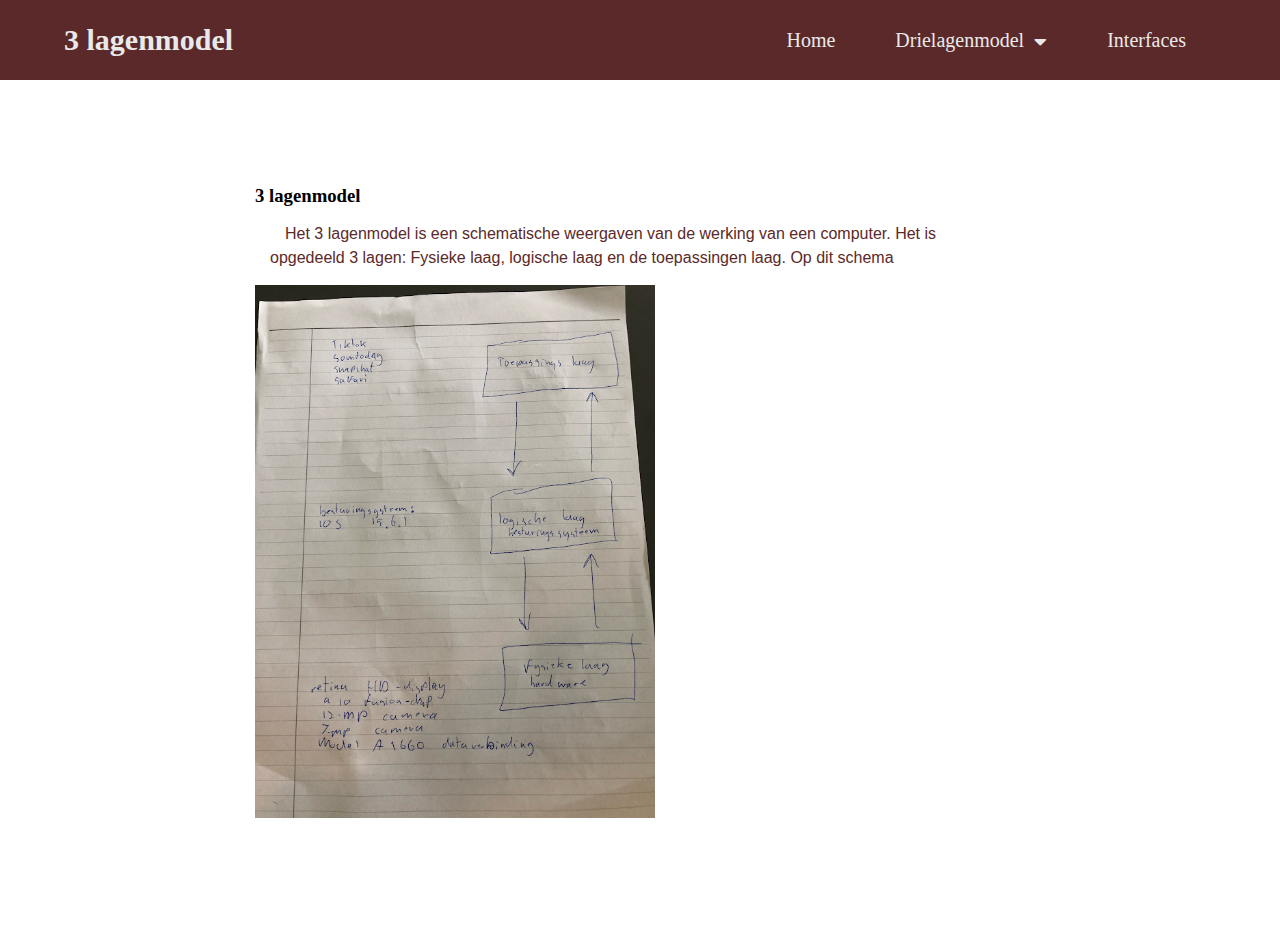
==== 3lagenmodel.html @ 3df7b660 "." ====
<!DOCTYPE html> <!--dit is de homepage van mijn site-->
<html> <!--dit is het html-element-->
    <head>
        <title>3lagenmodel</title>
        <meta charset="utf-8">
        <meta name="viewport" content="width=device-width, initial-scale=1.0" />
        <link rel="stylesheet" href="https://cdnjs.cloudflare.com/ajax/libs/font-awesome/5.15.1/css/all.min.css"/>
        <link rel="stylesheet" href="opmaak.css">
    </head>
    
<!-- nieuwe poging homepagina/dropdown menu-->
<body>
<div class="menu-bar">
    <h3 class="logo">3 lagenmodel</h3>
    <ul>
      <li><a href="index.html">Home</a></li>
      <li><a href="3lagenmodel.html">Drielagenmodel <i class="fas fa-caret-down"></i></a>

          <div class="dropdown-menu">
              <ul>
                <li><a href="fysiekelaag.html">Fysieke laag <i class="fas fa-caret-right"></i></a>
                  
                    <div class="dropdown-menu-1">
                      <ul>
                        <li><a href="moederbord en bus.html">Moederbord en bus</a></li>
                        <li><a href="processor en kloksnelheid.html">Processor en kloksnelheid</a></li>
                        <li><a href="RAM, ROM en permanent.html">RAM, ROM en permanent</a></li>
                        <li><a href="Randapparatuur.html">Randapparatuur</a></li>
                      </ul>
                    </div>
                  </li>
                <li><a href="logischelaag.html">Logische laag</a>
                    
                </li>
                <li><a href="toepassingslaag.html">Toepassingen laag</a>
    
                    </li>
              </ul>
            </div>
      </li>
      <li><a href="interfaces.html">Interfaces</a>
      </li>
    </ul>
  </div>

  <div class="box">
    <h3>3 lagenmodel</h3>
    <p>Het 3 lagenmodel is een schematische weergaven van de werking van een computer. Het is opgedeeld 3 lagen: Fysieke laag, logische laag en de toepassingen laag. Op dit schema 
    </p>
    <img src="3lagenmodel.jpg" alt="3lagenmodel.jpg" width="400" height="auto">
  </div>



</body>
</html>
---- opmaak.css ----
:root {
    --color-primary: #ff0000;
    --color-white: #e9e9e9;
    --color-black: #5b2929;
    --color-black-1: #212b38;
  }
  
  * {
    margin: 0;
    padding: 0;
    box-sizing: border-box;
  }

  
  .logo {
    color: var(--color-white);
    font-size: 30px;
  }
  
  .logo span {
    color: var(--color-primary);
  }
  
  .menu-bar {
    background-color: var(--color-black);
    height: 80px;
    width: 100%;
    display: flex;
    justify-content: space-between;
    align-items: center;
    padding: 0 5%;
  
    position: relative;
  }
  
  .menu-bar ul {
    list-style: none;
    display: flex;
  }
  
  .menu-bar ul li {
    /* width: 120px; */
    padding: 10px 30px;
    /* text-align: center; */
  
    position: relative;
  }
  
  .menu-bar ul li a {
    font-size: 20px;
    color: var(--color-white);
    text-decoration: none;
  
    transition: all 0.3s;
  }
  
  .menu-bar ul li a:hover {
    color: var(--color-primary);
  }
  
  .fas {
    float: right;
    margin-left: 10px;
    padding-top: 3px;
  }
  
  /* dropdown menu style */
  .dropdown-menu {
    display: none;
  }
  
  .menu-bar ul li:hover .dropdown-menu {
    display: block;
    position: absolute;
    left: 0;
    top: 100%;
    background-color: var(--color-black);
  }
  
  .menu-bar ul li:hover .dropdown-menu ul {
    display: block;
    margin: 10px;
  }
  
  .menu-bar ul li:hover .dropdown-menu ul li {
    width: 150px;
    padding: 10px;
  }
  
  .dropdown-menu-1 {
    display: none;
  }
  
  .dropdown-menu ul li:hover .dropdown-menu-1 {
    display: block;
    position: absolute;
    left: 150px;
    top: 0;
    background-color: var(--color-black);
  }
  
  p {
    margin: 15px;
    font-family:Verdana, Geneva, Tahoma, sans-serif;
    line-height: 1.5;
    display: block;
    color: var(--color-black);
    text-indent: 15px;
  }
    /* probeersel voor box */
  .box {
    background-color: white;
    border: 5px solid white;
    border-radius: 10px;
    padding: 50px;
    margin: 50px 200px;
  }
  /* lettertypes maken en onderscheiden */
  h1 {
    text-transform: uppercase;
    margin: 15px;
    color: var(--color-black);
    text-decoration-color: var(--color-black);
  }
  
  h2 {
    text-decoration-line: underline;
    text-decoration-thickness: 5%;
    text-decoration-color: var(--color-black);
    color: var(--color-black);
    margin: 15px;
  }
  
  .footer {
    padding: 15px;
    text-align: center;
    background:var(--color-black);
    margin-top: 20px;
    position: left bottom;
  }
  
  p1 {
    color:var(--color-white)
  }
  
  a:link a:visited {
    text-decoration: none;
  }
  
  .box a:link, a:visited {
    background-color: var(--color-black);
    color: white;
    padding: 14px 25px;
    text-align: center;
    text-decoration: none;
    display: inline-block;
  }
  
  .box a:hover, a:active {
    background-color: var(--color-white);
    color: var(--color-black)
  }
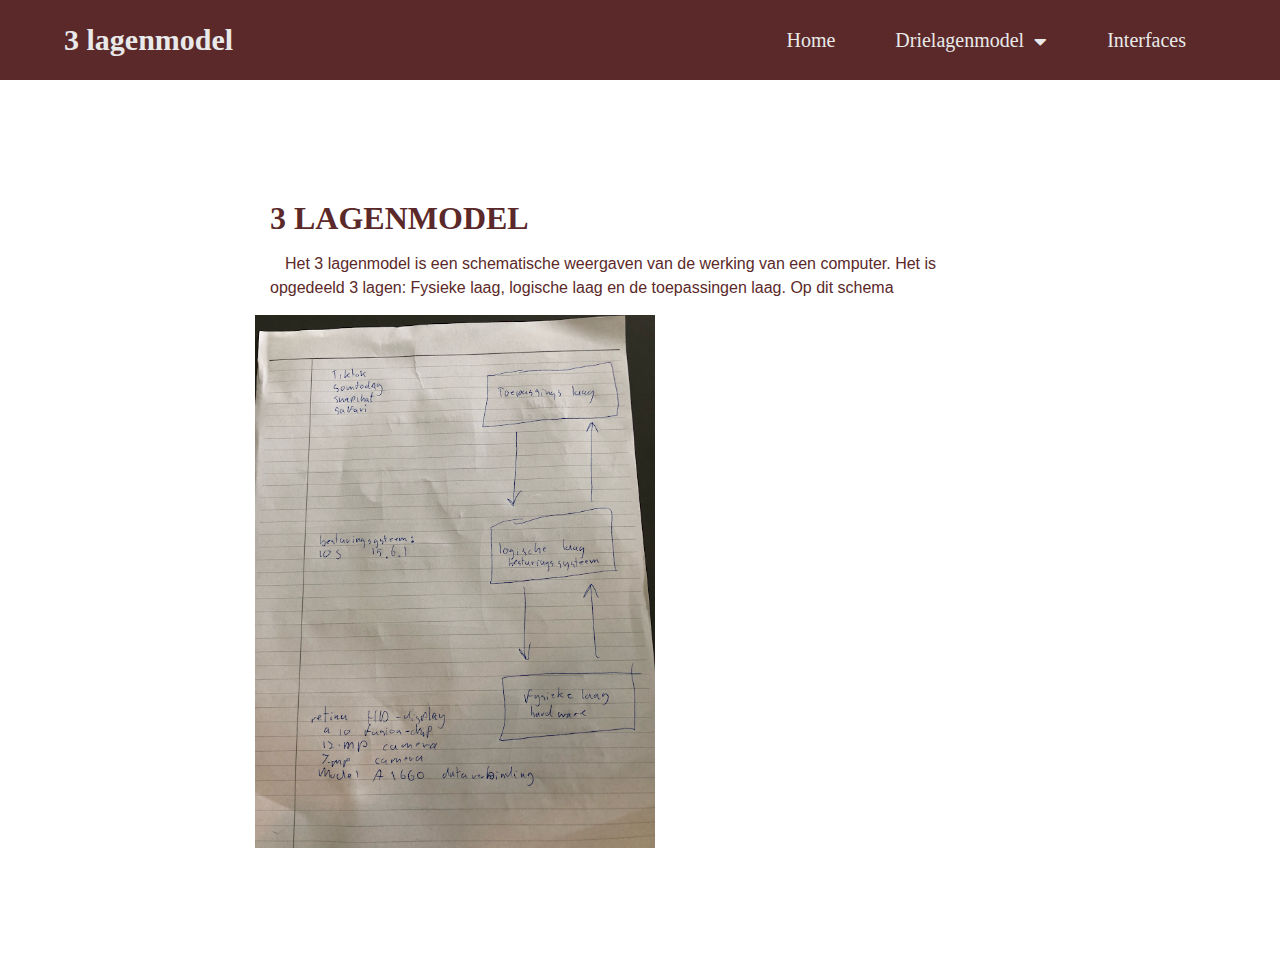
==== commit a6bd4a64: "." ====
--- a/3lagenmodel.html
+++ b/3lagenmodel.html
@@ -22,9 +22,9 @@
                   
                     <div class="dropdown-menu-1">
                       <ul>
-                        <li><a href="moederbord en bus.html">Moederbord en bus</a></li>
-                        <li><a href="processor en kloksnelheid.html">Processor en kloksnelheid</a></li>
-                        <li><a href="RAM, ROM en permanent.html">RAM, ROM en permanent</a></li>
+                        <li><a href="moederbordenbus.html">Moederbord en bus</a></li>
+                        <li><a href="processorklokenverwerkingssnelheid.html">Processor en kloksnelheid</a></li>
+                        <li><a href="ramrompermanent.html">RAM, ROM en permanent</a></li>
                         <li><a href="Randapparatuur.html">Randapparatuur</a></li>
                       </ul>
                     </div>
@@ -44,7 +44,7 @@
   </div>
 
   <div class="box">
-    <h3>3 lagenmodel</h3>
+    <h1>3 lagenmodel</h1>
     <p>Het 3 lagenmodel is een schematische weergaven van de werking van een computer. Het is opgedeeld 3 lagen: Fysieke laag, logische laag en de toepassingen laag. Op dit schema 
     </p>
     <img src="3lagenmodel.jpg" alt="3lagenmodel.jpg" width="400" height="auto">
--- a/opmaak.css
+++ b/opmaak.css
@@ -130,7 +130,7 @@
     color: var(--color-black);
     margin: 15px;
   }
-  
+  /* opmaak voor footer aanmaken */
   .footer {
     padding: 15px;
     text-align: center;
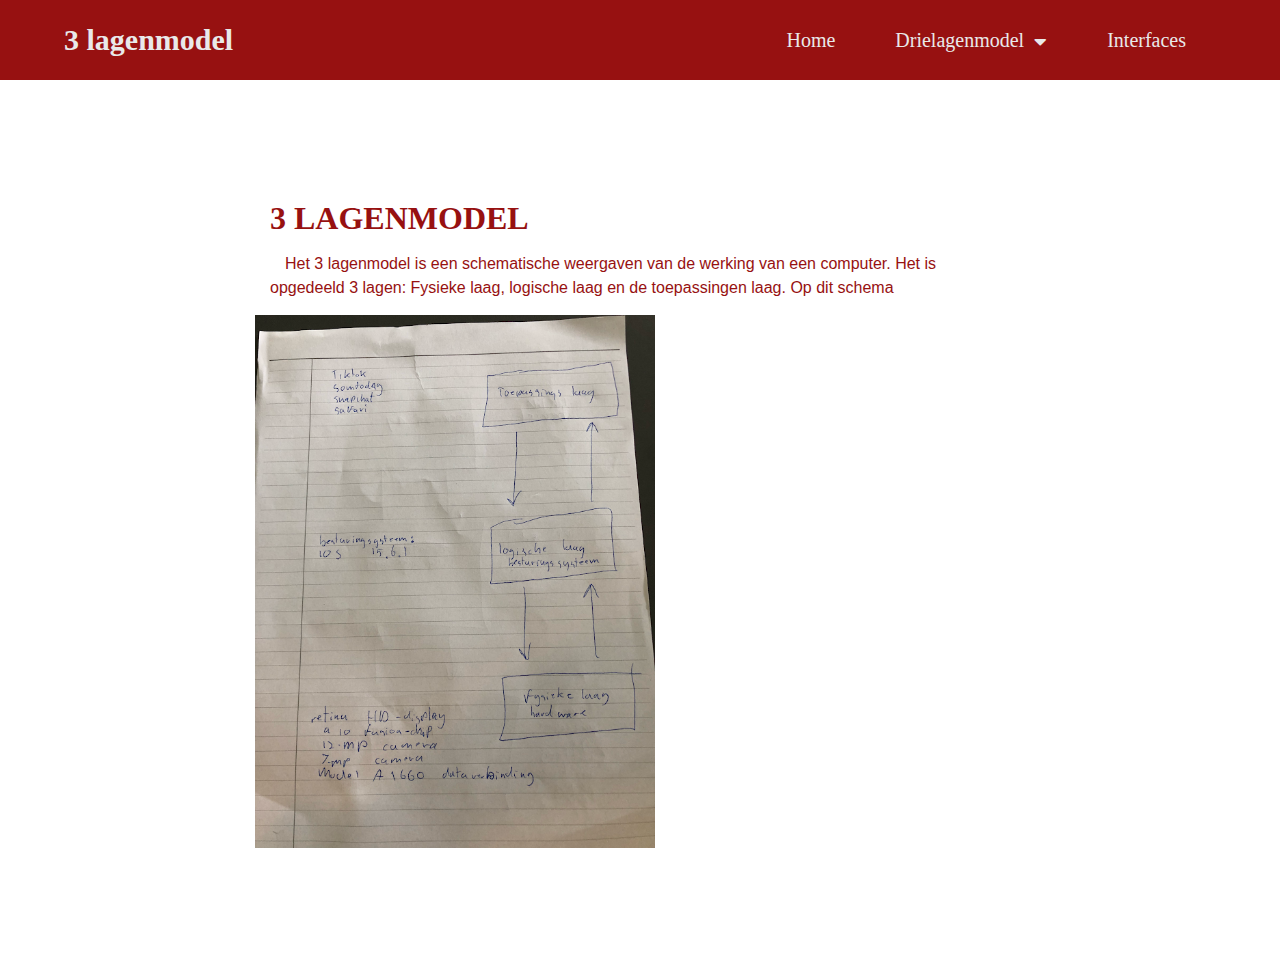
==== commit 65b9d7aa: "." ====
--- a/3lagenmodel.html
+++ b/3lagenmodel.html
@@ -8,7 +8,7 @@
         <link rel="stylesheet" href="opmaak.css">
     </head>
     
-<!-- nieuwe poging homepagina/dropdown menu-->
+<!-- code voor menu. Uitleg bij index.html-->
 <body>
 <div class="menu-bar">
     <h3 class="logo">3 lagenmodel</h3>
--- a/opmaak.css
+++ b/opmaak.css
@@ -1,7 +1,7 @@
 :root {
     --color-primary: #ff0000;
     --color-white: #e9e9e9;
-    --color-black: #5b2929;
+    --color-black: #971111;
     --color-black-1: #212b38;
   }
   
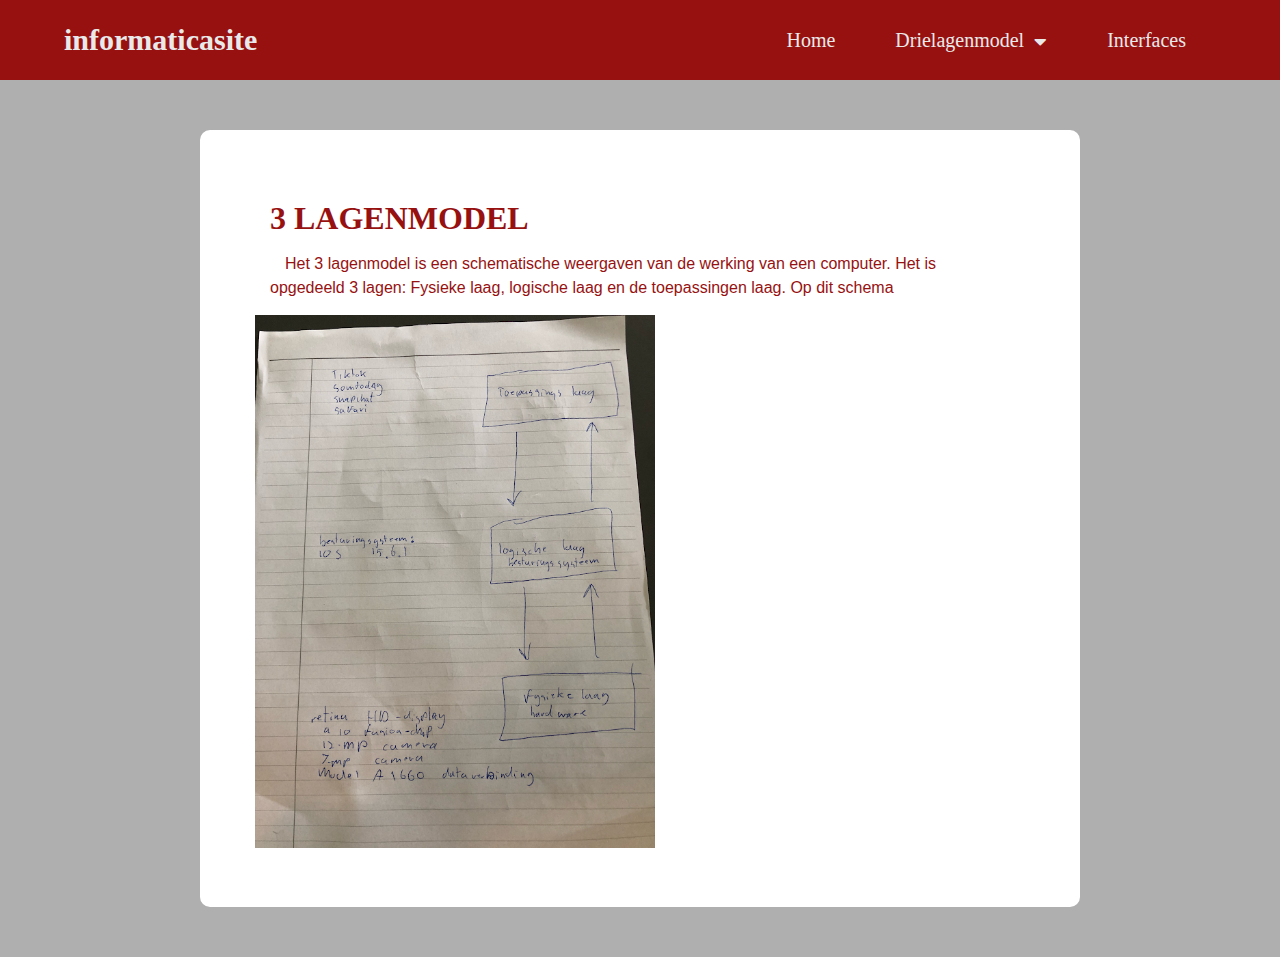
==== commit f8efb41d: "." ====
--- a/3lagenmodel.html
+++ b/3lagenmodel.html
@@ -11,7 +11,7 @@
 <!-- code voor menu. Uitleg bij index.html-->
 <body>
 <div class="menu-bar">
-    <h3 class="logo">3 lagenmodel</h3>
+    <h3 class="logo">informaticasite</h3>
     <ul>
       <li><a href="index.html">Home</a></li>
       <li><a href="3lagenmodel.html">Drielagenmodel <i class="fas fa-caret-down"></i></a>
@@ -25,7 +25,7 @@
                         <li><a href="moederbordenbus.html">Moederbord en bus</a></li>
                         <li><a href="processorklokenverwerkingssnelheid.html">Processor en kloksnelheid</a></li>
                         <li><a href="ramrompermanent.html">RAM, ROM en permanent</a></li>
-                        <li><a href="Randapparatuur.html">Randapparatuur</a></li>
+                        <li><a href="Randepparatuur.html">Randapparatuur</a></li>
                       </ul>
                     </div>
                   </li>
--- a/opmaak.css
+++ b/opmaak.css
@@ -1,4 +1,4 @@
-:root {
+:root {/*kleuren die ik wil gebruiken vaststellen*/
     --color-primary: #ff0000;
     --color-white: #e9e9e9;
     --color-black: #971111;
@@ -11,15 +11,15 @@
     box-sizing: border-box;
   }
 
-  
+  body {
+    background-color: rgba(163, 163, 163, 0.871);
+  }
   .logo {
     color: var(--color-white);
     font-size: 30px;
   }
   
-  .logo span {
-    color: var(--color-primary);
-  }
+
   
   .menu-bar {
     background-color: var(--color-black);
@@ -64,7 +64,7 @@
     padding-top: 3px;
   }
   
-  /* dropdown menu style */
+  /* ...  */
   .dropdown-menu {
     display: none;
   }
@@ -107,7 +107,7 @@
     color: var(--color-black);
     text-indent: 15px;
   }
-    /* probeersel voor box */
+    /* De omlijning van de tekst vormgeven */
   .box {
     background-color: white;
     border: 5px solid white;
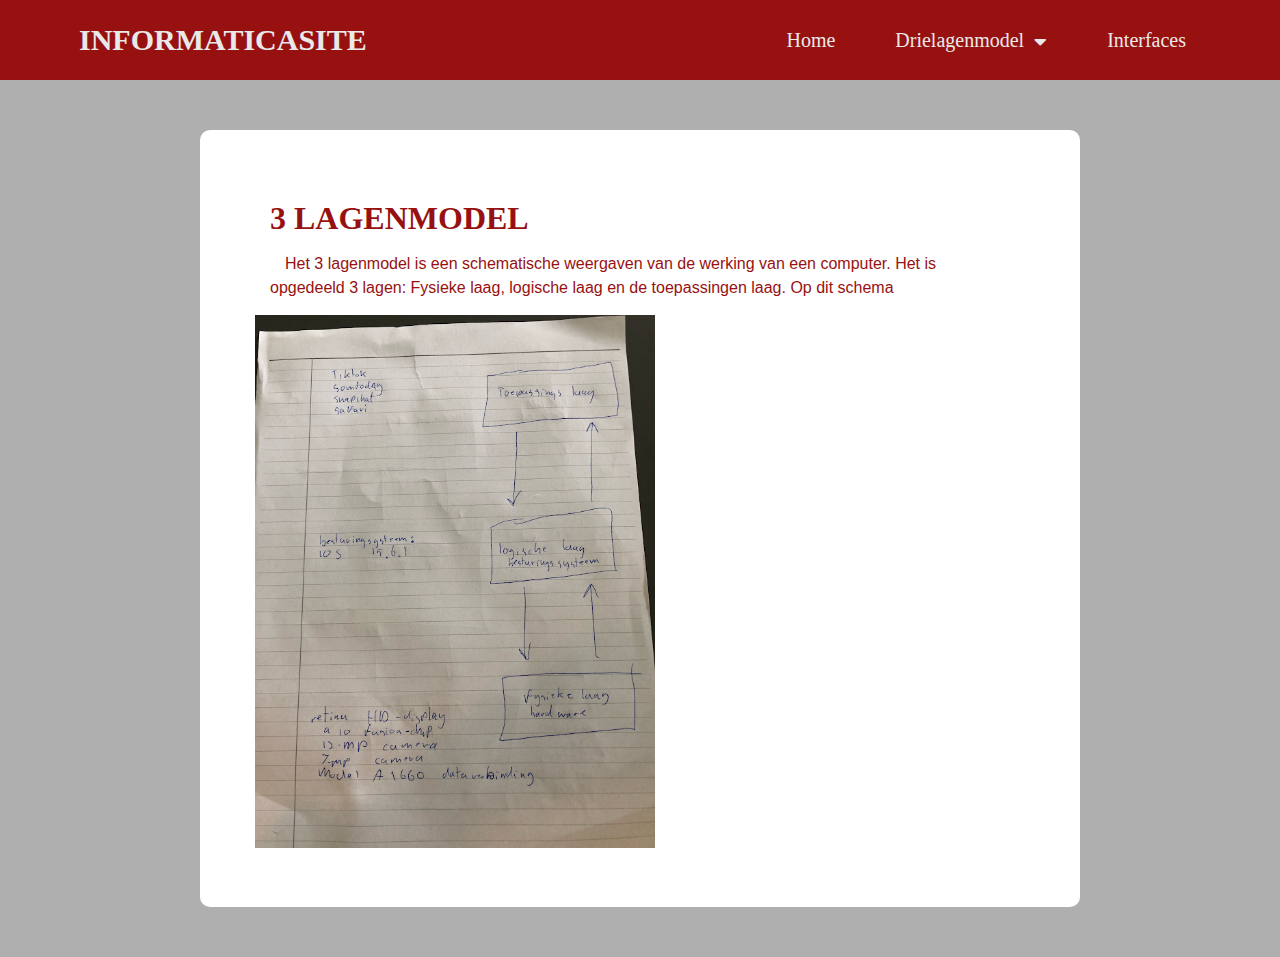
==== commit 285d1be2: "." ====
--- a/3lagenmodel.html
+++ b/3lagenmodel.html
@@ -11,7 +11,7 @@
 <!-- code voor menu. Uitleg bij index.html-->
 <body>
 <div class="menu-bar">
-    <h3 class="logo">informaticasite</h3>
+   <h1 class="logo">Informaticasite</h1>
     <ul>
       <li><a href="index.html">Home</a></li>
       <li><a href="3lagenmodel.html">Drielagenmodel <i class="fas fa-caret-down"></i></a>
@@ -42,7 +42,7 @@
       </li>
     </ul>
   </div>
-
+ <!--box met tekst erin. Uitleg bij index.html-->
   <div class="box">
     <h1>3 lagenmodel</h1>
     <p>Het 3 lagenmodel is een schematische weergaven van de werking van een computer. Het is opgedeeld 3 lagen: Fysieke laag, logische laag en de toepassingen laag. Op dit schema 
--- a/opmaak.css
+++ b/opmaak.css
@@ -19,7 +19,7 @@
     font-size: 30px;
   }
   
-
+/* alle standaard opmaken voor het menu aanmaken*/
   
   .menu-bar {
     background-color: var(--color-black);
@@ -64,7 +64,7 @@
     padding-top: 3px;
   }
   
-  /* ...  */
+  /* dropdown menu opmaak aanmaken  */
   .dropdown-menu {
     display: none;
   }
@@ -99,14 +99,6 @@
     background-color: var(--color-black);
   }
   
-  p {
-    margin: 15px;
-    font-family:Verdana, Geneva, Tahoma, sans-serif;
-    line-height: 1.5;
-    display: block;
-    color: var(--color-black);
-    text-indent: 15px;
-  }
     /* De omlijning van de tekst vormgeven */
   .box {
     background-color: white;
@@ -130,6 +122,15 @@
     color: var(--color-black);
     margin: 15px;
   }
+    /*letterlype voor de tekst aanmaken*/
+    p {
+      margin: 15px;
+      font-family:Verdana, Geneva, Tahoma, sans-serif;
+      line-height: 1.5;
+      display: block;
+      color: var(--color-black);
+      text-indent: 15px;
+    }
   /* opmaak voor footer aanmaken */
   .footer {
     padding: 15px;
